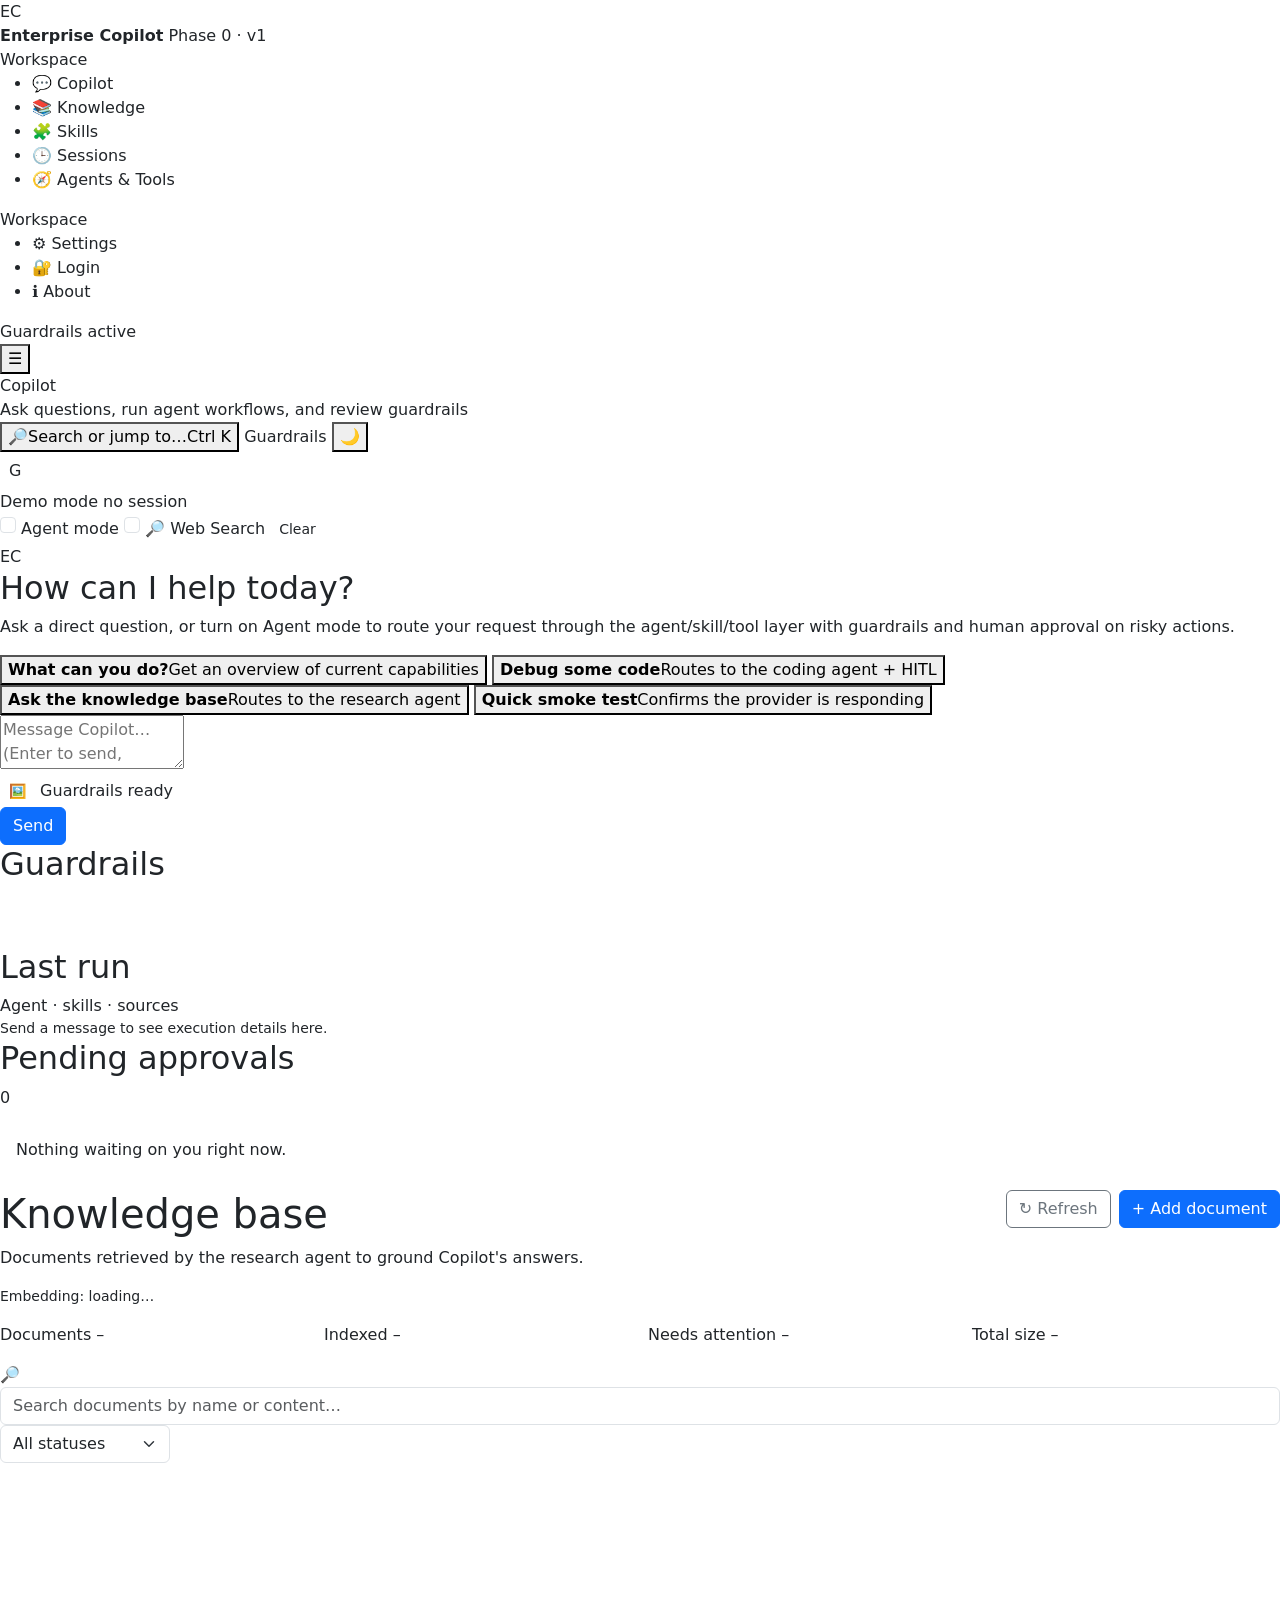
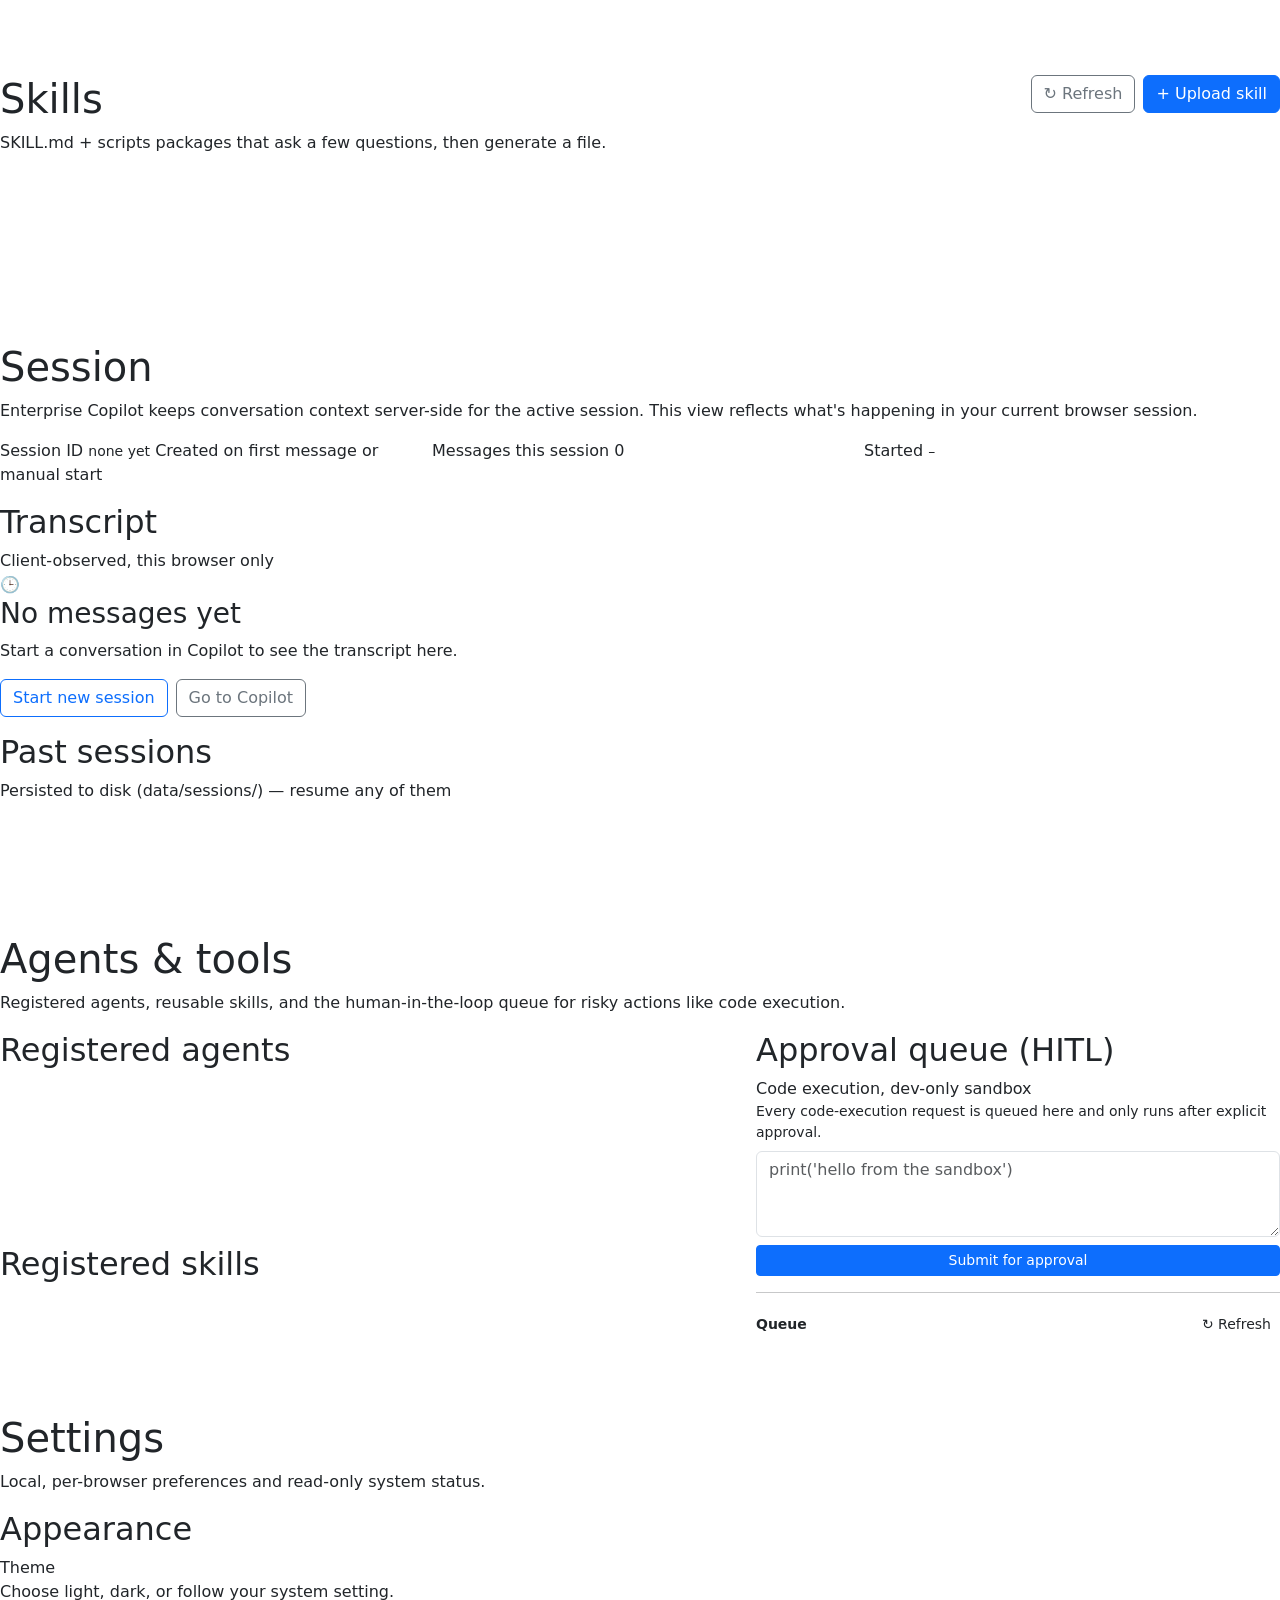
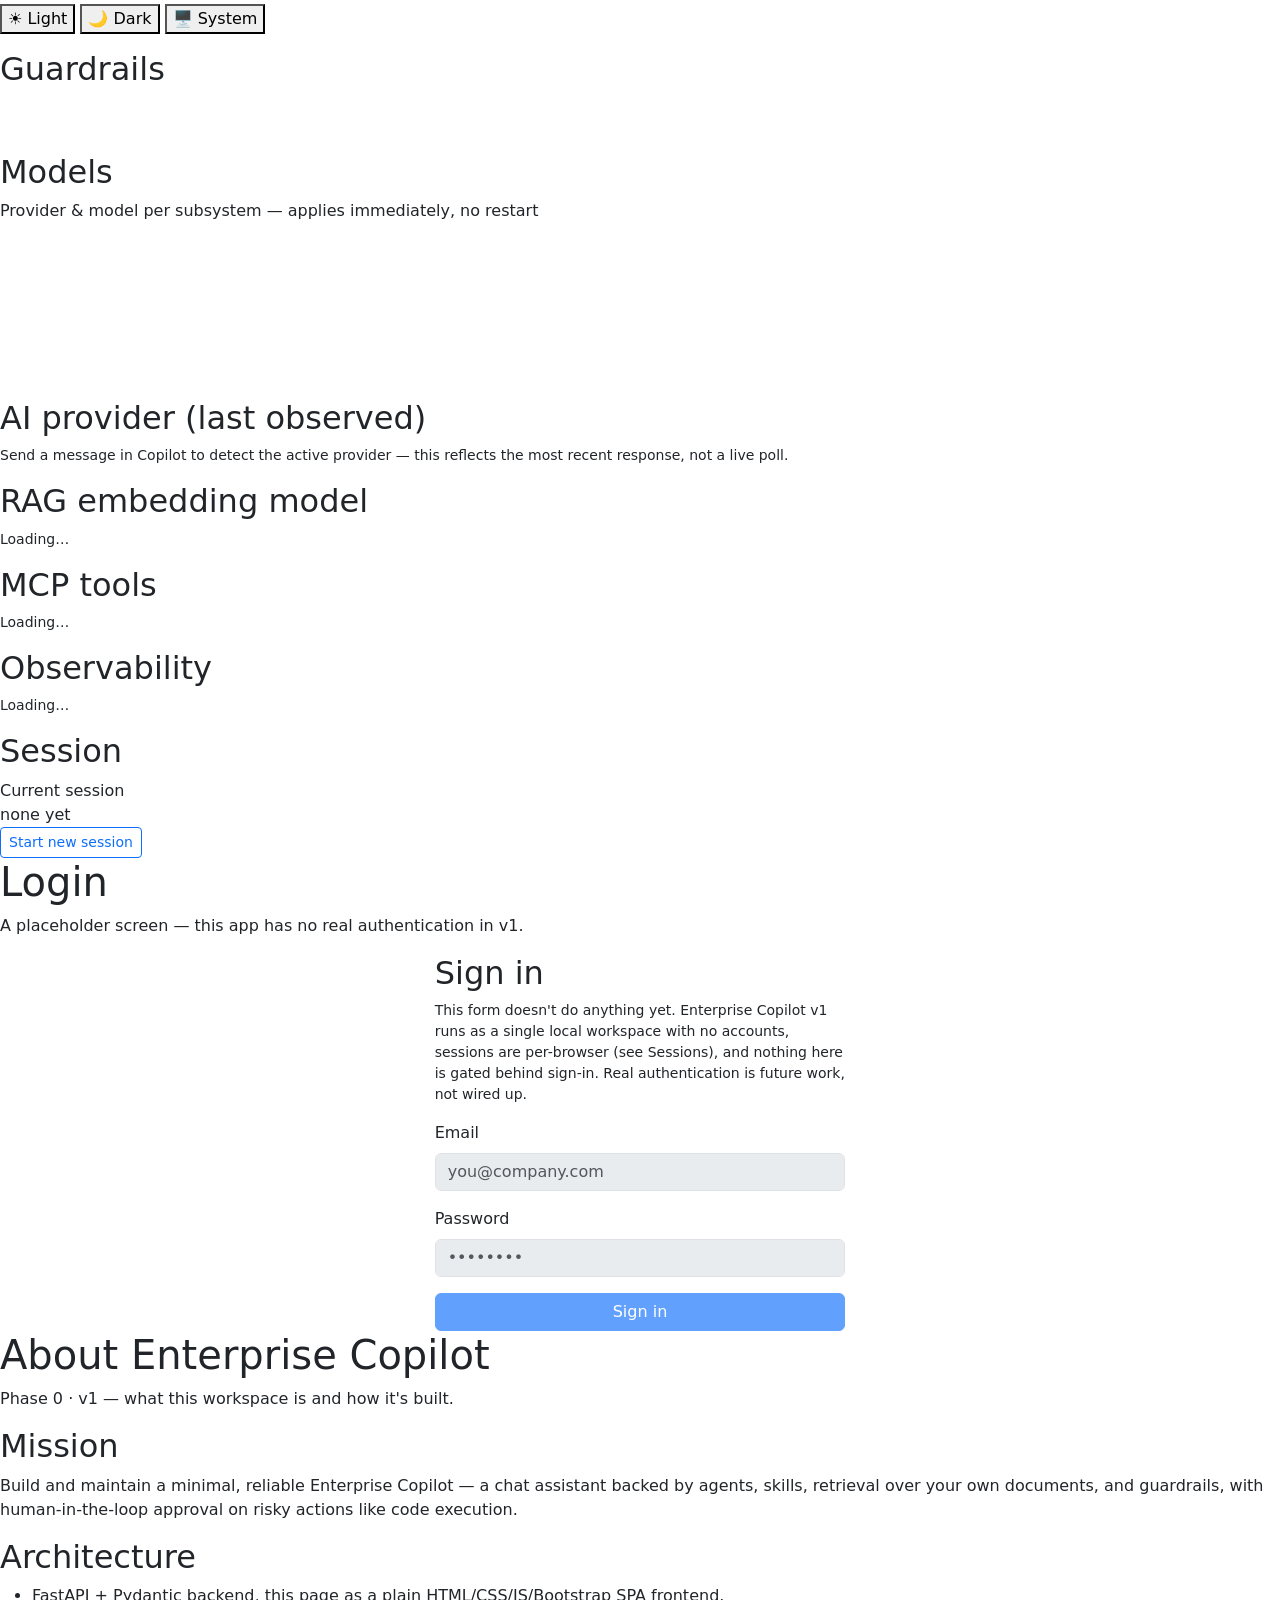
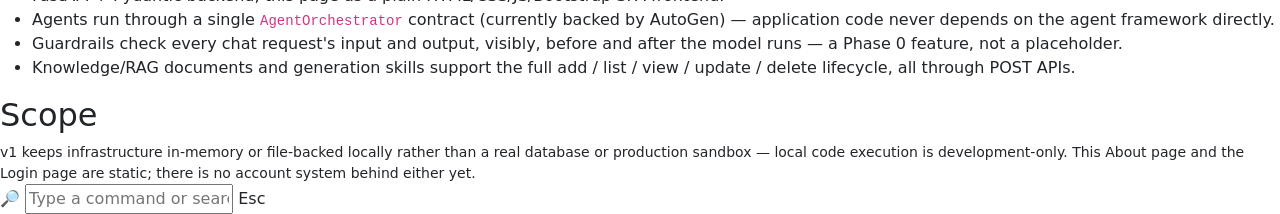
==== static/index.html @ db8447fe "Enterprise Copilot - Phase 1" ====
<!doctype html>
<html lang="en">
<head>
  <meta charset="utf-8">
  <meta name="viewport" content="width=device-width, initial-scale=1">
  <title>Enterprise Copilot</title>
  <link rel="preconnect" href="https://fonts.googleapis.com">
  <link href="https://fonts.googleapis.com/css2?family=Inter:wght@400;500;600;700&display=swap" rel="stylesheet">
  <link href="https://cdn.jsdelivr.net/npm/bootstrap@5.3.3/dist/css/bootstrap.min.css" rel="stylesheet">
  <link href="/style.css" rel="stylesheet">
</head>
<body>

<div class="ambient-bg" aria-hidden="true"><span class="aura-3"></span></div>

<div class="app-shell" id="appShell">

  <!-- ============================= SIDEBAR ============================= -->
  <aside class="sidebar" id="sidebar">
    <div class="brand">
      <div class="brand-mark">EC</div>
      <div class="brand-text">
        <strong>Enterprise Copilot</strong>
        <span>Phase 0 · v1</span>
      </div>
    </div>

    <div class="nav-section-label">Workspace</div>
    <ul class="nav-list">
      <li><button class="nav-link active" data-view="copilot"><span class="nav-icon">💬</span> Copilot</button></li>
      <li><button class="nav-link" data-view="knowledge"><span class="nav-icon">📚</span> Knowledge</button></li>
      <li><button class="nav-link" data-view="skills"><span class="nav-icon">🧩</span> Skills</button></li>
      <li><button class="nav-link" data-view="sessions"><span class="nav-icon">🕒</span> Sessions</button></li>
      <li><button class="nav-link" data-view="agents"><span class="nav-icon">🧭</span> Agents &amp; Tools <span class="nav-badge d-none" id="hitlNavBadge">0</span></button></li>
    </ul>

    <div class="nav-section-label">Workspace</div>
    <ul class="nav-list">
      <li><button class="nav-link" data-view="settings"><span class="nav-icon">⚙️</span> Settings</button></li>
      <li><button class="nav-link" data-view="login"><span class="nav-icon">🔐</span> Login</button></li>
      <li><button class="nav-link" data-view="about"><span class="nav-icon">ℹ️</span> About</button></li>
    </ul>

    <div class="sidebar-footer">
      <div class="env-pill">
        <span class="env-dot" id="envDot"></span>
        <span id="envLabel">Guardrails active</span>
      </div>
    </div>
  </aside>
  <div class="sidebar-backdrop" id="sidebarBackdrop"></div>

  <!-- ============================== TOPBAR ============================== -->
  <header class="topbar">
    <button class="icon-btn menu-toggle" id="menuToggle" aria-label="Toggle navigation">☰</button>
    <div>
      <div class="topbar-title" id="pageTitle">Copilot</div>
      <div class="topbar-sub" id="pageSub">Ask questions, run agent workflows, and review guardrails</div>
    </div>
    <div class="topbar-spacer"></div>

    <button class="search-trigger" id="cmdkTrigger">
      <span>🔎</span><span>Search or jump to…</span><span class="kbd-hint">Ctrl K</span>
    </button>

    <span class="pill pill-success" id="guardrailPill" title="Guardrails status">
      <span class="pill-dot"></span><span>Guardrails</span>
    </span>

    <button class="icon-btn" id="themeToggle" title="Toggle theme">🌙</button>

    <div class="dropdown">
      <button class="btn btn-ghost d-flex align-items-center gap-2 px-2" data-bs-toggle="dropdown" aria-expanded="false">
        <span class="avatar-ring">G</span>
      </button>
      <ul class="dropdown-menu dropdown-menu-end">
        <li><h6 class="dropdown-header">Local session</h6></li>
        <li><span class="dropdown-item-text small text-muted" id="profileSessionId">No session yet</span></li>
        <li><hr class="dropdown-divider"></li>
        <li><button class="dropdown-item" id="profileNewSession">Start new session</button></li>
        <li><button class="dropdown-item" data-view-link="settings">Settings</button></li>
      </ul>
    </div>
  </header>

  <!-- ================================ MAIN ================================ -->
  <main class="main">

    <!-- ---------------------------- COPILOT VIEW ---------------------------- -->
    <section class="view active" id="view-copilot">
      <div class="chat-shell">
        <div class="chat-panel">
          <div class="chat-toolbar">
            <span class="pill pill-neutral" id="modePill"><span class="pill-dot"></span>Demo mode</span>
            <span class="session-tag" id="chatSessionTag">no session</span>
            <div class="topbar-spacer"></div>
            <label class="composer-toggle">
              <input type="checkbox" id="agentMode" class="form-check-input" style="margin:0">
              Agent mode
            </label>
            <label class="composer-toggle" id="webSearchToggleWrap" title="Lets the agent search the live web when it decides that helps answer your question. Requires Agent mode.">
              <input type="checkbox" id="webSearch" class="form-check-input" style="margin:0">
              🔎 Web Search
            </label>
            <button class="btn btn-ghost btn-sm" id="clearChat" title="Clear conversation">Clear</button>
          </div>

          <div class="chat-scroll" id="chatScroll">
            <div class="chat-welcome" id="chatWelcome">
              <div class="brand-mark">EC</div>
              <h2>How can I help today?</h2>
              <p>Ask a direct question, or turn on Agent mode to route your request through the agent/skill/tool layer with guardrails and human approval on risky actions.</p>
              <div class="prompt-suggestions">
                <button class="prompt-chip" data-prompt="Summarize what this Enterprise Copilot can do today.">
                  <strong>What can you do?</strong>Get an overview of current capabilities
                </button>
                <button class="prompt-chip" data-prompt="please debug this &#96;&#96;&#96;print(1)&#96;&#96;&#96;" data-agent="1">
                  <strong>Debug some code</strong>Routes to the coding agent + HITL
                </button>
                <button class="prompt-chip" data-prompt="What does the knowledge base say about pricing?" data-agent="1">
                  <strong>Ask the knowledge base</strong>Routes to the research agent
                </button>
                <button class="prompt-chip" data-prompt="Reply with exactly the word: PONG">
                  <strong>Quick smoke test</strong>Confirms the provider is responding
                </button>
              </div>
            </div>
          </div>

          <div class="chat-composer">
            <div class="composer-box">
              <div class="composer-attachments d-none" id="composerAttachments"></div>
              <textarea id="message" rows="2" placeholder="Message Copilot… (Enter to send, Shift+Enter for a new line)"></textarea>
              <input type="file" id="imageInput" accept="image/*" multiple hidden>
              <div class="composer-actions">
                <button type="button" class="btn-icon btn-ghost btn btn-sm" id="attachImage" title="Attach an image">🖼️</button>
                <span class="chip" id="guardrailChip" title="Guardrail status for the last message">Guardrails ready</span>
                <div class="topbar-spacer"></div>
                <button class="btn btn-outline-danger d-none" id="stopStream" title="Cancel the in-flight response">⏹ Stop</button>
                <button class="btn btn-primary" id="send">
                  <span id="sendLabel">Send</span>
                </button>
              </div>
            </div>
          </div>
        </div>

        <div class="side-stack">
          <div class="panel">
            <div class="panel-header"><h2>Guardrails</h2></div>
            <div class="panel-body" id="guardrailPanel">
              <div class="skeleton" style="height:56px;"></div>
            </div>
          </div>

          <div class="panel">
            <div class="panel-header">
              <h2>Last run</h2>
              <span class="muted">Agent · skills · sources</span>
            </div>
            <div class="panel-body" id="lastRunPanel">
              <p class="text-faint small mb-0" style="color:var(--text-faint)">Send a message to see execution details here.</p>
            </div>
          </div>

          <div class="panel">
            <div class="panel-header">
              <h2>Pending approvals</h2>
              <span class="muted" id="pendingCountLabel">0</span>
            </div>
            <div class="panel-body p-0" id="pendingHitlPanel">
              <div class="state-block" style="padding:28px 16px;">
                <p style="margin:0;">Nothing waiting on you right now.</p>
              </div>
            </div>
          </div>
        </div>
      </div>
    </section>

    <!-- --------------------------- KNOWLEDGE VIEW --------------------------- -->
    <section class="view" id="view-knowledge">
      <div class="page-header d-flex align-items-start justify-content-between flex-wrap gap-3">
        <div>
          <h1>Knowledge base</h1>
          <p>Documents retrieved by the research agent to ground Copilot's answers.</p>
        </div>
        <div class="d-flex gap-2">
          <button class="btn btn-outline-secondary" id="refreshDocs">↻ Refresh</button>
          <button class="btn btn-primary" id="openAddDoc">+ Add document</button>
        </div>
      </div>

      <p class="small mb-3" style="color:var(--text-faint)" id="knowledgeEmbeddingStatus">Embedding: loading…</p>

      <div class="row g-3 mb-3">
        <div class="col-6 col-md-3">
          <div class="stat-card">
            <span class="stat-label">Documents</span>
            <span class="stat-value" id="statDocCount">–</span>
          </div>
        </div>
        <div class="col-6 col-md-3">
          <div class="stat-card">
            <span class="stat-label">Indexed</span>
            <span class="stat-value" id="statDocIndexed">–</span>
          </div>
        </div>
        <div class="col-6 col-md-3">
          <div class="stat-card">
            <span class="stat-label">Needs attention</span>
            <span class="stat-value" id="statDocErrors">–</span>
          </div>
        </div>
        <div class="col-6 col-md-3">
          <div class="stat-card">
            <span class="stat-label">Total size</span>
            <span class="stat-value" id="statDocSize">–</span>
          </div>
        </div>
      </div>

      <div class="panel">
        <div class="panel-header">
          <div class="toolbar-row flex-grow-1">
            <div class="search-input-wrap">
              <span class="search-icon">🔎</span>
              <input class="form-control" id="docSearch" placeholder="Search documents by name or content…">
            </div>
            <select class="form-select" id="docStatusFilter" style="max-width:170px;">
              <option value="">All statuses</option>
              <option value="indexed">Indexed</option>
              <option value="error">Error</option>
            </select>
          </div>
        </div>
        <div class="panel-body p-0" id="documentsContainer">
          <div class="p-3"><div class="skeleton" style="height:180px;"></div></div>
        </div>
      </div>
    </section>

    <!-- --------------------------- SKILLS VIEW --------------------------- -->
    <section class="view" id="view-skills">
      <div class="page-header d-flex align-items-start justify-content-between flex-wrap gap-3">
        <div>
          <h1>Skills</h1>
          <p>SKILL.md + scripts packages that ask a few questions, then generate a file.</p>
        </div>
        <div class="d-flex gap-2">
          <button class="btn btn-outline-secondary" id="refreshSkills">↻ Refresh</button>
          <button class="btn btn-primary" id="openUploadSkill">+ Upload skill</button>
        </div>
      </div>

      <div class="panel">
        <div class="panel-body p-3" id="skillsContainer">
          <div class="skeleton" style="height:140px;"></div>
        </div>
      </div>
    </section>

    <!-- --------------------------- SESSIONS VIEW --------------------------- -->
    <section class="view" id="view-sessions">
      <div class="page-header">
        <h1>Session</h1>
        <p>Enterprise Copilot keeps conversation context server-side for the active session. This view reflects what's happening in your current browser session.</p>
      </div>

      <div class="row g-3 mb-3">
        <div class="col-md-4">
          <div class="stat-card">
            <span class="stat-label">Session ID</span>
            <span class="stat-value text-mono truncate" style="font-size:14px;" id="sessSessionId">none yet</span>
            <span class="stat-meta">Created on first message or manual start</span>
          </div>
        </div>
        <div class="col-md-4">
          <div class="stat-card">
            <span class="stat-label">Messages this session</span>
            <span class="stat-value" id="sessMsgCount">0</span>
          </div>
        </div>
        <div class="col-md-4">
          <div class="stat-card">
            <span class="stat-label">Started</span>
            <span class="stat-value" id="sessStarted" style="font-size:14px;">–</span>
          </div>
        </div>
      </div>

      <div class="panel mb-3">
        <div class="panel-header">
          <h2>Transcript</h2>
          <span class="muted">Client-observed, this browser only</span>
        </div>
        <div class="panel-body p-0" id="sessionTranscript">
          <div class="state-block">
            <div class="state-icon">🕒</div>
            <h3>No messages yet</h3>
            <p>Start a conversation in Copilot to see the transcript here.</p>
          </div>
        </div>
      </div>

      <div class="d-flex gap-2 mb-3">
        <button class="btn btn-outline-primary" id="startNewSessionBtn">Start new session</button>
        <button class="btn btn-outline-secondary" data-view-link="copilot">Go to Copilot</button>
      </div>

      <div class="panel">
        <div class="panel-header">
          <h2>Past sessions</h2>
          <span class="muted">Persisted to disk (data/sessions/) — resume any of them</span>
        </div>
        <div class="panel-body p-3" id="pastSessionsContainer">
          <div class="skeleton" style="height:100px;"></div>
        </div>
      </div>
    </section>

    <!-- ------------------------- AGENTS & TOOLS VIEW ------------------------- -->
    <section class="view" id="view-agents">
      <div class="page-header">
        <h1>Agents &amp; tools</h1>
        <p>Registered agents, reusable skills, and the human-in-the-loop queue for risky actions like code execution.</p>
      </div>

      <div class="row g-3">
        <div class="col-lg-7">
          <div class="panel mb-3">
            <div class="panel-header"><h2>Registered agents</h2></div>
            <div class="panel-body p-0" id="agentsContainer">
              <div class="p-3"><div class="skeleton" style="height:120px;"></div></div>
            </div>
          </div>

          <div class="panel">
            <div class="panel-header"><h2>Registered skills</h2></div>
            <div class="panel-body p-0" id="registeredSkillsContainer">
              <div class="p-3"><div class="skeleton" style="height:90px;"></div></div>
            </div>
          </div>
        </div>

        <div class="col-lg-5">
          <div class="panel">
            <div class="panel-header">
              <h2>Approval queue (HITL)</h2>
              <span class="muted">Code execution, dev-only sandbox</span>
            </div>
            <div class="panel-body">
              <p class="small mb-2" style="color:var(--text-faint)">Every code-execution request is queued here and only runs after explicit approval.</p>
              <form id="codeForm" class="mb-3">
                <textarea id="codeInput" class="form-control mb-2" rows="3" placeholder="print('hello from the sandbox')" required></textarea>
                <button class="btn btn-primary btn-sm w-100" type="submit">Submit for approval</button>
              </form>
              <hr class="divider mb-3">
              <div class="d-flex justify-content-between align-items-center mb-2">
                <strong class="small">Queue</strong>
                <button class="btn btn-ghost btn-sm" id="refreshHitl">↻ Refresh</button>
              </div>
              <div id="hitlRequests"></div>
            </div>
          </div>
        </div>
      </div>
    </section>

    <!-- ----------------------------- SETTINGS VIEW ---------------------------- -->
    <section class="view" id="view-settings">
      <div class="page-header">
        <h1>Settings</h1>
        <p>Local, per-browser preferences and read-only system status.</p>
      </div>

      <div class="panel mb-3">
        <div class="panel-header"><h2>Appearance</h2></div>
        <div class="panel-body">
          <div class="settings-row">
            <div>
              <div class="settings-label">Theme</div>
              <div class="settings-desc">Choose light, dark, or follow your system setting.</div>
            </div>
            <div class="theme-switch" id="themeSwitch">
              <button data-theme-choice="light">☀️ Light</button>
              <button data-theme-choice="dark">🌙 Dark</button>
              <button data-theme-choice="system">🖥️ System</button>
            </div>
          </div>
        </div>
      </div>

      <div class="panel mb-3">
        <div class="panel-header"><h2>Guardrails</h2></div>
        <div class="panel-body" id="settingsGuardrails">
          <div class="skeleton" style="height:40px;"></div>
        </div>
      </div>

      <div class="panel mb-3">
        <div class="panel-header">
          <h2>Models</h2>
          <span class="muted">Provider &amp; model per subsystem — applies immediately, no restart</span>
        </div>
        <div class="panel-body d-flex flex-column gap-3" id="settingsModels">
          <div class="skeleton" style="height:160px;"></div>
        </div>
      </div>

      <div class="panel mb-3">
        <div class="panel-header"><h2>AI provider (last observed)</h2></div>
        <div class="panel-body" id="settingsProvider">
          <p class="small mb-0" style="color:var(--text-faint)">Send a message in Copilot to detect the active provider — this reflects the most recent response, not a live poll.</p>
        </div>
      </div>

      <div class="panel mb-3">
        <div class="panel-header"><h2>RAG embedding model</h2></div>
        <div class="panel-body d-flex flex-column gap-2" id="settingsEmbedding">
          <p class="small mb-0" style="color:var(--text-faint)">Loading…</p>
        </div>
      </div>

      <div class="panel mb-3">
        <div class="panel-header"><h2>MCP tools</h2></div>
        <div class="panel-body d-flex flex-column gap-2" id="settingsMcp">
          <p class="small mb-0" style="color:var(--text-faint)">Loading…</p>
        </div>
      </div>

      <div class="panel mb-3">
        <div class="panel-header"><h2>Observability</h2></div>
        <div class="panel-body" id="settingsObservability">
          <p class="small mb-0" style="color:var(--text-faint)">Loading…</p>
        </div>
      </div>

      <div class="panel">
        <div class="panel-header"><h2>Session</h2></div>
        <div class="panel-body">
          <div class="settings-row">
            <div>
              <div class="settings-label">Current session</div>
              <div class="settings-desc text-mono" id="settingsSessionId">none yet</div>
            </div>
            <button class="btn btn-outline-primary btn-sm" id="settingsNewSession">Start new session</button>
          </div>
        </div>
      </div>
    </section>

    <!-- ----------------------------- LOGIN VIEW (placeholder) ---------------------------- -->
    <section class="view" id="view-login">
      <div class="page-header">
        <h1>Login</h1>
        <p>A placeholder screen — this app has no real authentication in v1.</p>
      </div>

      <div class="row justify-content-center">
        <div class="col-12 col-md-6 col-lg-4">
          <div class="panel">
            <div class="panel-header"><h2>Sign in</h2></div>
            <div class="panel-body d-flex flex-column gap-3">
              <p class="small mb-0" style="color:var(--text-faint)">
                This form doesn't do anything yet. Enterprise Copilot v1 runs as a single local
                workspace with no accounts, sessions are per-browser (see Sessions), and nothing
                here is gated behind sign-in. Real authentication is future work, not wired up.
              </p>
              <div>
                <label class="form-label">Email</label>
                <input type="email" class="form-control" placeholder="you@company.com" disabled>
              </div>
              <div>
                <label class="form-label">Password</label>
                <input type="password" class="form-control" placeholder="••••••••" disabled>
              </div>
              <button class="btn btn-primary" disabled title="Not implemented — placeholder only">Sign in</button>
            </div>
          </div>
        </div>
      </div>
    </section>

    <!-- ----------------------------- ABOUT VIEW ---------------------------- -->
    <section class="view" id="view-about">
      <div class="page-header">
        <h1>About Enterprise Copilot</h1>
        <p>Phase 0 · v1 — what this workspace is and how it's built.</p>
      </div>

      <div class="panel mb-3">
        <div class="panel-header"><h2>Mission</h2></div>
        <div class="panel-body">
          <p class="mb-0">
            Build and maintain a minimal, reliable Enterprise Copilot — a chat assistant backed by
            agents, skills, retrieval over your own documents, and guardrails, with
            human-in-the-loop approval on risky actions like code execution.
          </p>
        </div>
      </div>

      <div class="panel mb-3">
        <div class="panel-header"><h2>Architecture</h2></div>
        <div class="panel-body">
          <ul class="mb-0">
            <li>FastAPI + Pydantic backend, this page as a plain HTML/CSS/JS/Bootstrap SPA frontend.</li>
            <li>Agents run through a single <code>AgentOrchestrator</code> contract (currently backed by
              AutoGen) — application code never depends on the agent framework directly.</li>
            <li>Guardrails check every chat request's input and output, visibly, before and after
              the model runs — a Phase 0 feature, not a placeholder.</li>
            <li>Knowledge/RAG documents and generation skills support the full add / list / view /
              update / delete lifecycle, all through POST APIs.</li>
          </ul>
        </div>
      </div>

      <div class="panel">
        <div class="panel-header"><h2>Scope</h2></div>
        <div class="panel-body">
          <p class="mb-0 small" style="color:var(--text-faint)">
            v1 keeps infrastructure in-memory or file-backed locally rather than a real database or
            production sandbox — local code execution is development-only. This About page and the
            Login page are static; there is no account system behind either yet.
          </p>
        </div>
      </div>
    </section>

  </main>
</div>

<!-- =============================== TOASTS =============================== -->
<div class="toast-stack" id="toastStack"></div>

<!-- ========================== COMMAND PALETTE ========================== -->
<div class="cmdk-backdrop" id="cmdkBackdrop">
  <div class="cmdk-panel">
    <div class="cmdk-input-wrap">
      <span>🔎</span>
      <input class="cmdk-input" id="cmdkInput" placeholder="Type a command or search…" autocomplete="off">
      <span class="kbd-hint">Esc</span>
    </div>
    <div class="cmdk-list" id="cmdkList"></div>
  </div>
</div>

<!-- ============================ DOC MODAL (Add/Edit) ============================ -->
<div class="modal fade" id="docModal" tabindex="-1">
  <div class="modal-dialog modal-lg modal-dialog-centered">
    <div class="modal-content">
      <div class="modal-header">
        <h5 class="modal-title" id="docModalTitle">Add document</h5>
        <button type="button" class="btn-close" id="docCloseBtn" data-bs-dismiss="modal"></button>
      </div>
      <div class="modal-body">
        <ul class="nav nav-tabs mb-3" id="docModalTabs">
          <li class="nav-item"><button class="nav-link active" type="button" data-tab="paste">Paste content</button></li>
          <li class="nav-item"><button class="nav-link" type="button" data-tab="upload">Upload file</button></li>
        </ul>

        <form id="docForm">
          <input id="docId" type="hidden">
          <div id="tab-paste">
            <div class="mb-3">
              <label class="form-label">Document name</label>
              <input id="docName" class="form-control" placeholder="pricing.md" required>
            </div>
            <div class="mb-1">
              <label class="form-label">Content</label>
              <textarea id="docContent" class="form-control" rows="10" placeholder="Paste document content…" required></textarea>
            </div>
          </div>
          <div id="tab-upload" class="d-none">
            <div class="doc-drop" id="docDrop">
              <strong>Drop a text or PDF file here, or click to browse</strong>
              Plain text / markdown files are read directly in your browser; PDFs are sent as-is and their text is
              extracted on the server. Nothing leaves the page until you save.
              <input type="file" id="docFileInput" class="d-none" accept=".txt,.md,.csv,.json,.log,.pdf,text/plain,text/markdown,application/pdf">
            </div>
            <div id="docFilePreview" class="mt-3 d-none">
              <div class="d-flex align-items-center gap-2 mb-2">
                <div class="file-icon">DOC</div>
                <div class="flex-grow-1">
                  <div class="fw-semibold small" id="docFileName">—</div>
                  <div class="small" style="color:var(--text-faint)" id="docFileSize">—</div>
                </div>
                <button type="button" class="btn btn-ghost btn-sm" id="docFileClear">Remove</button>
              </div>
            </div>
          </div>
        </form>

        <div id="docSaveProgress" class="save-progress d-none">
          <ul id="docSaveProgressSteps" class="save-progress-steps"></ul>
        </div>
      </div>
      <div class="modal-footer">
        <button class="btn btn-outline-secondary" id="docCancelBtn" data-bs-dismiss="modal">Cancel</button>
        <button class="btn btn-primary" id="saveDoc" form="docForm" type="submit">Add document</button>
      </div>
    </div>
  </div>
</div>

<!-- ============================ VIEW DOC MODAL (read-only) ============================ -->
<div class="modal fade" id="docViewModal" tabindex="-1">
  <div class="modal-dialog modal-lg modal-dialog-centered">
    <div class="modal-content">
      <div class="modal-header">
        <div>
          <h5 class="modal-title mb-1" id="docViewName">document.md</h5>
          <div class="d-flex gap-2 align-items-center" id="docViewMeta"></div>
        </div>
        <button type="button" class="btn-close" data-bs-dismiss="modal"></button>
      </div>
      <div class="modal-body">
        <pre class="code-block" id="docViewContent" style="max-height:420px;"></pre>
      </div>
      <div class="modal-footer">
        <button class="btn btn-outline-danger me-auto" id="docViewDelete">Delete</button>
        <button class="btn btn-outline-secondary" id="docViewReindex">↻ Re-index</button>
        <button class="btn btn-primary" id="docViewEdit">Edit</button>
      </div>
    </div>
  </div>
</div>

<!-- ============================ DELETE CONFIRM MODAL ============================ -->
<div class="modal fade" id="deleteConfirmModal" tabindex="-1">
  <div class="modal-dialog modal-dialog-centered">
    <div class="modal-content">
      <div class="modal-header">
        <h5 class="modal-title">Delete document?</h5>
        <button type="button" class="btn-close" data-bs-dismiss="modal"></button>
      </div>
      <div class="modal-body">
        <p class="mb-1">This removes <strong id="deleteDocName">this document</strong> from the knowledge base immediately.</p>
        <p class="small mb-0" style="color:var(--text-faint)">The research agent will no longer be able to retrieve it. This can't be undone.</p>
      </div>
      <div class="modal-footer">
        <button class="btn btn-outline-secondary" data-bs-dismiss="modal">Cancel</button>
        <button class="btn btn-danger" id="confirmDeleteBtn">Delete document</button>
      </div>
    </div>
  </div>
</div>

<!-- ============================ UPLOAD SKILL MODAL ============================ -->
<div class="modal fade" id="skillUploadModal" tabindex="-1">
  <div class="modal-dialog modal-dialog-centered">
    <div class="modal-content">
      <div class="modal-header">
        <h5 class="modal-title">Upload skill</h5>
        <button type="button" class="btn-close" id="skillUploadCloseBtn" data-bs-dismiss="modal"></button>
      </div>
      <div class="modal-body">
        <div class="doc-drop" id="skillDrop">
          <strong>Drop a skill .zip here, or click to browse</strong>
          Must contain a SKILL.md at its root (or one level inside a single top-level folder),
          plus its scripts/ and reference/ files.
          <input type="file" id="skillFileInput" class="d-none" accept=".zip,application/zip">
        </div>
        <div id="skillFilePreview" class="mt-3 d-none">
          <div class="d-flex align-items-center gap-2 mb-2">
            <div class="file-icon">ZIP</div>
            <div class="flex-grow-1">
              <div class="fw-semibold small" id="skillFileName">—</div>
              <div class="small" style="color:var(--text-faint)" id="skillFileSize">—</div>
            </div>
            <button type="button" class="btn btn-ghost btn-sm" id="skillFileClear">Remove</button>
          </div>
        </div>
      </div>
      <div class="modal-footer">
        <button class="btn btn-outline-secondary" id="skillUploadCancelBtn" data-bs-dismiss="modal">Cancel</button>
        <button class="btn btn-primary" id="skillUploadSubmit">Upload</button>
      </div>
    </div>
  </div>
</div>

<!-- ============================ RUN SKILL MODAL ============================ -->
<div class="modal fade" id="skillRunModal" tabindex="-1">
  <div class="modal-dialog modal-lg modal-dialog-centered">
    <div class="modal-content">
      <div class="modal-header">
        <h5 class="modal-title" id="skillRunModalTitle">Run skill</h5>
        <button type="button" class="btn-close" id="skillRunCloseBtn" data-bs-dismiss="modal"></button>
      </div>
      <div class="modal-body">
        <form id="skillRunForm">
          <div id="skillRunQuestions" class="d-flex flex-column gap-3"></div>
        </form>

        <div id="skillRunProgress" class="save-progress d-none">
          <ul id="skillRunProgressSteps" class="save-progress-steps"></ul>
        </div>

        <div id="skillRunResult" class="d-none mt-3"></div>
      </div>
      <div class="modal-footer">
        <button class="btn btn-outline-secondary" id="skillRunCancelBtn" data-bs-dismiss="modal">Cancel</button>
        <button class="btn btn-primary" id="skillRunSubmit" form="skillRunForm" type="submit">Generate</button>
      </div>
    </div>
  </div>
</div>

<script src="https://cdn.jsdelivr.net/npm/bootstrap@5.3.3/dist/js/bootstrap.bundle.min.js"></script>
<script src="/app.js"></script>
</body>
</html>
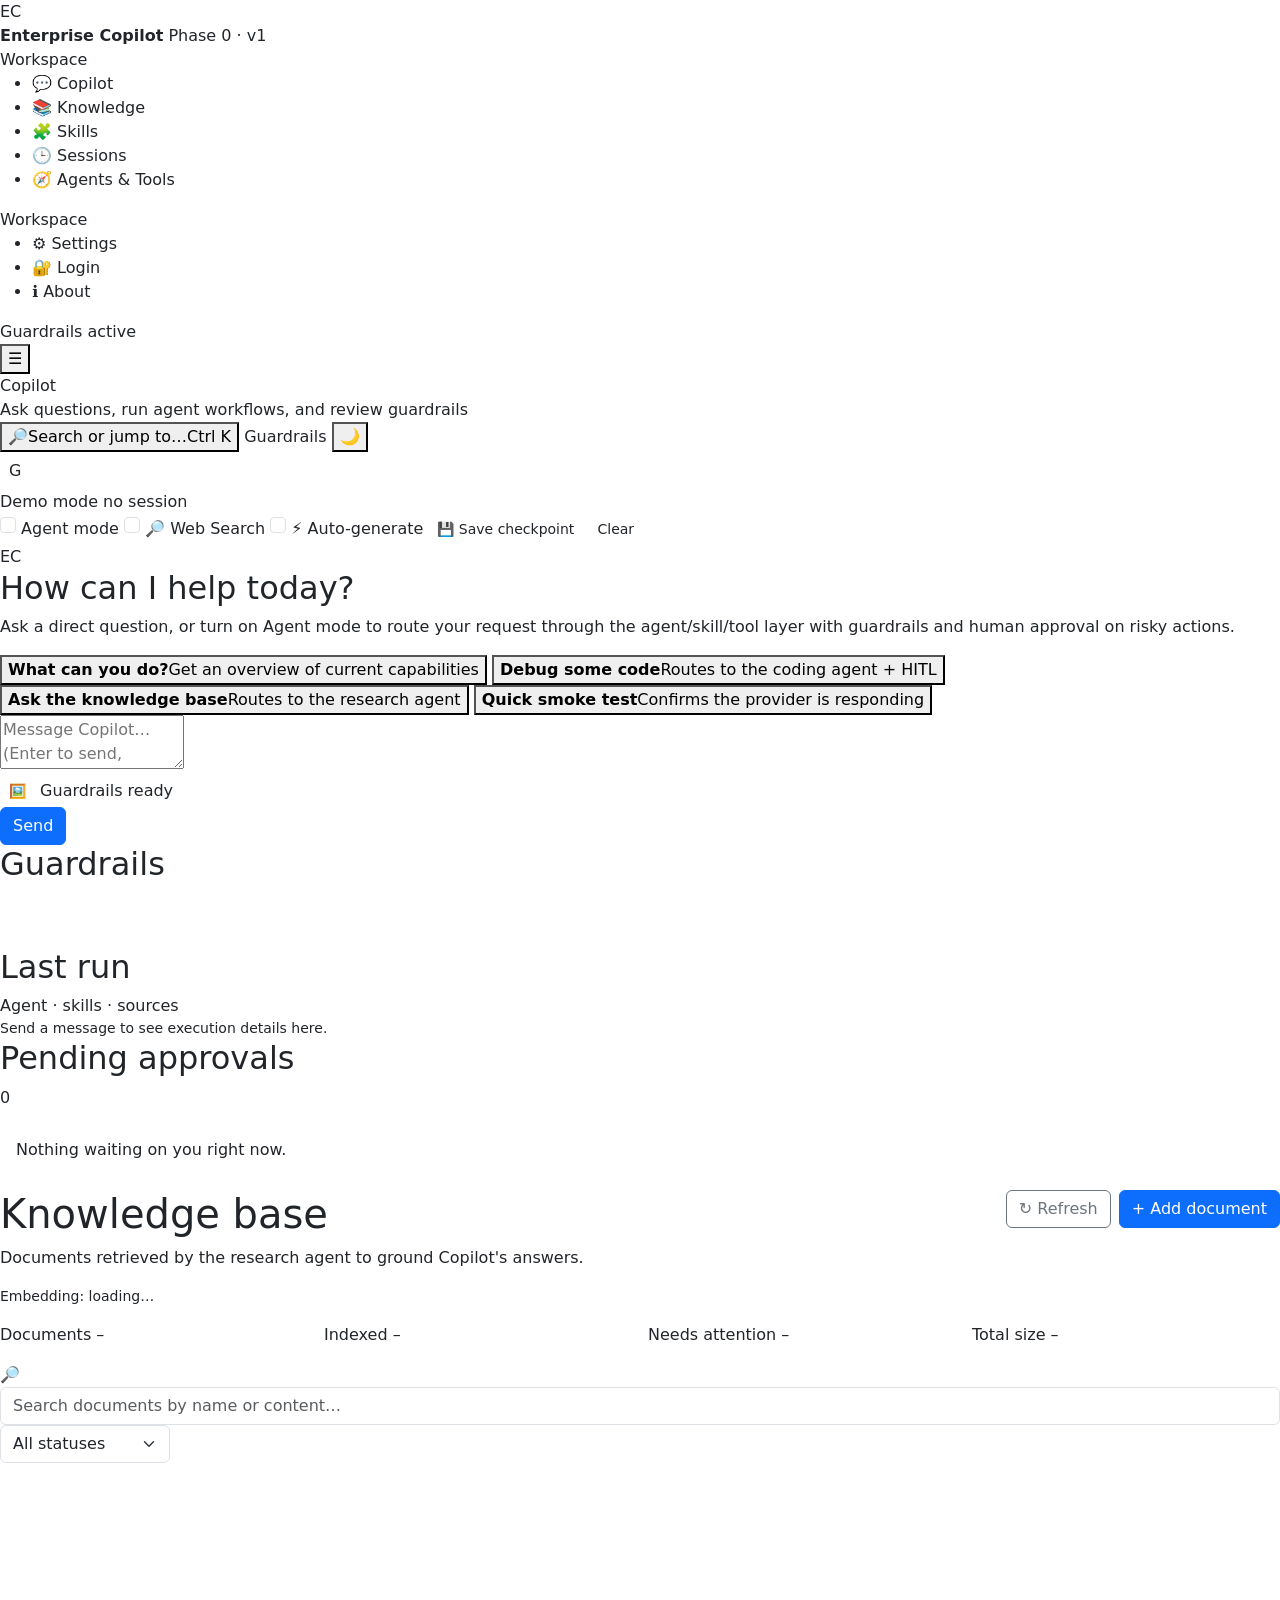
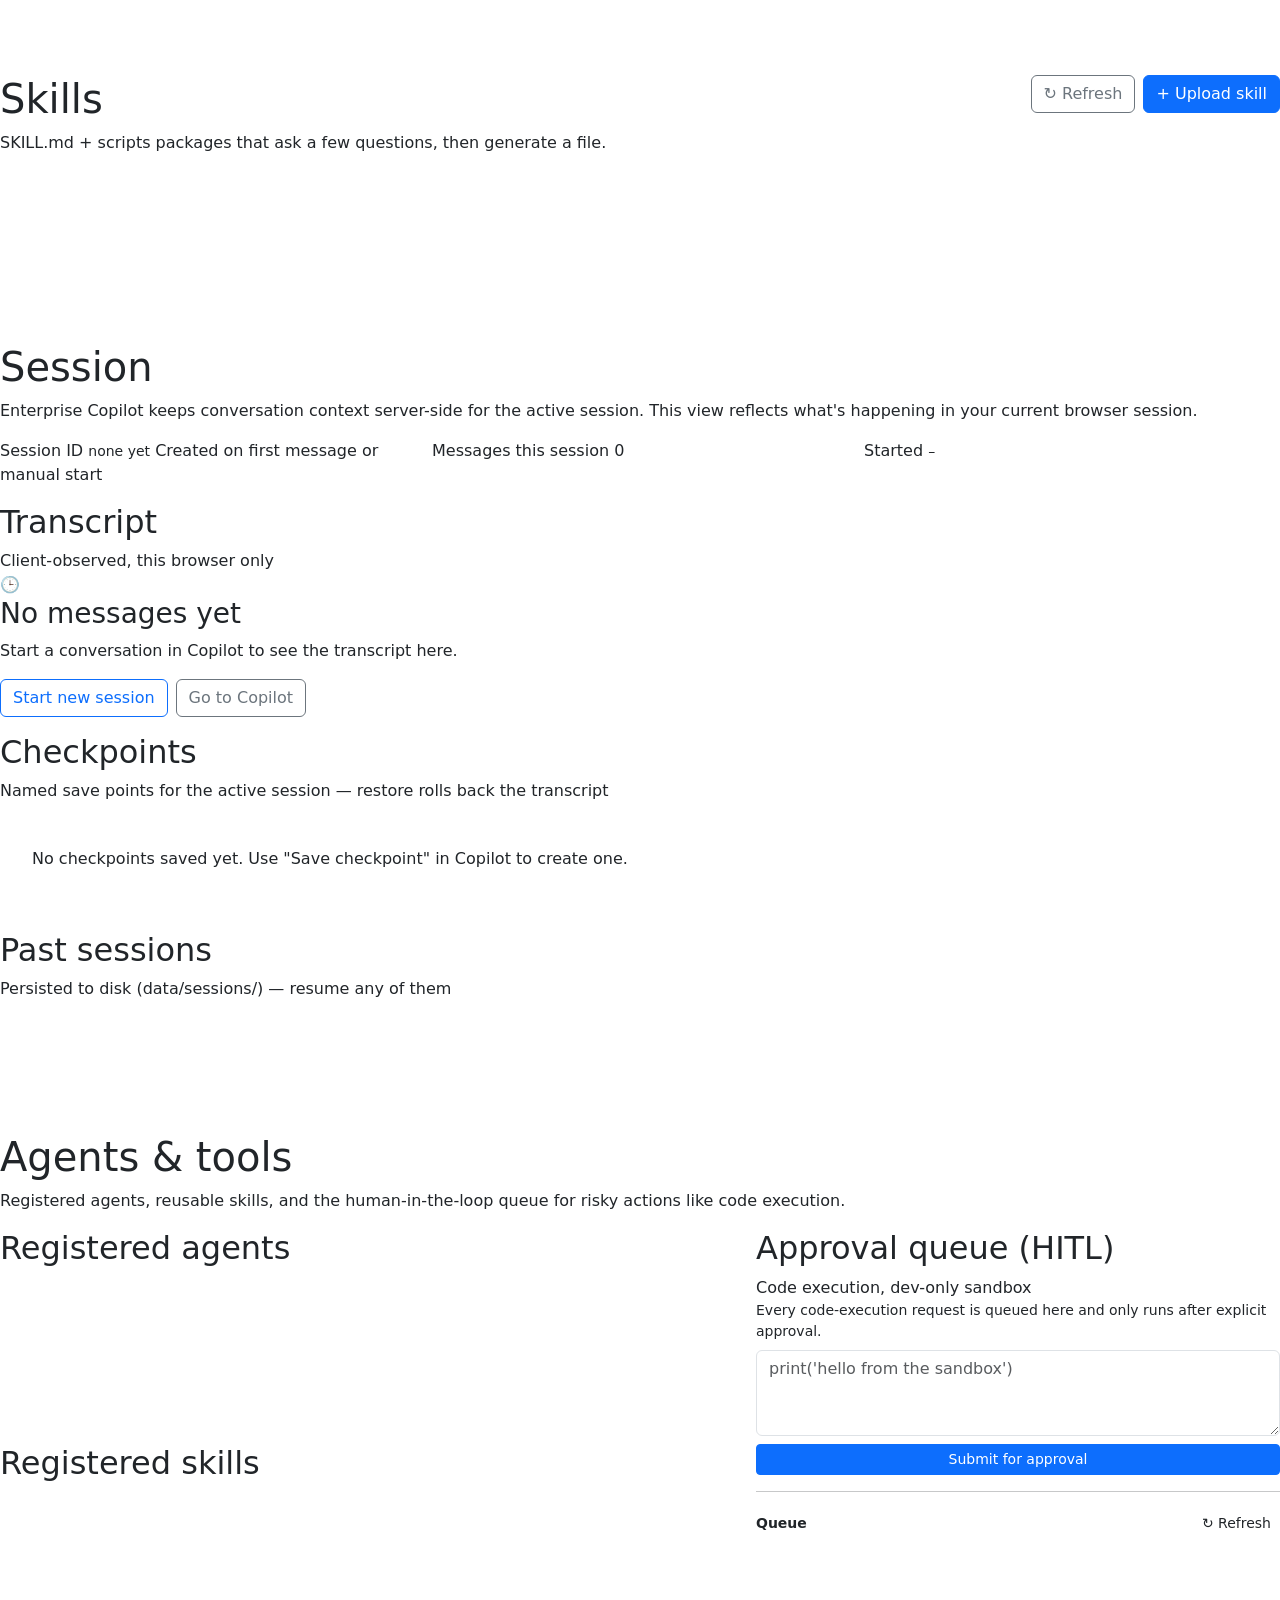
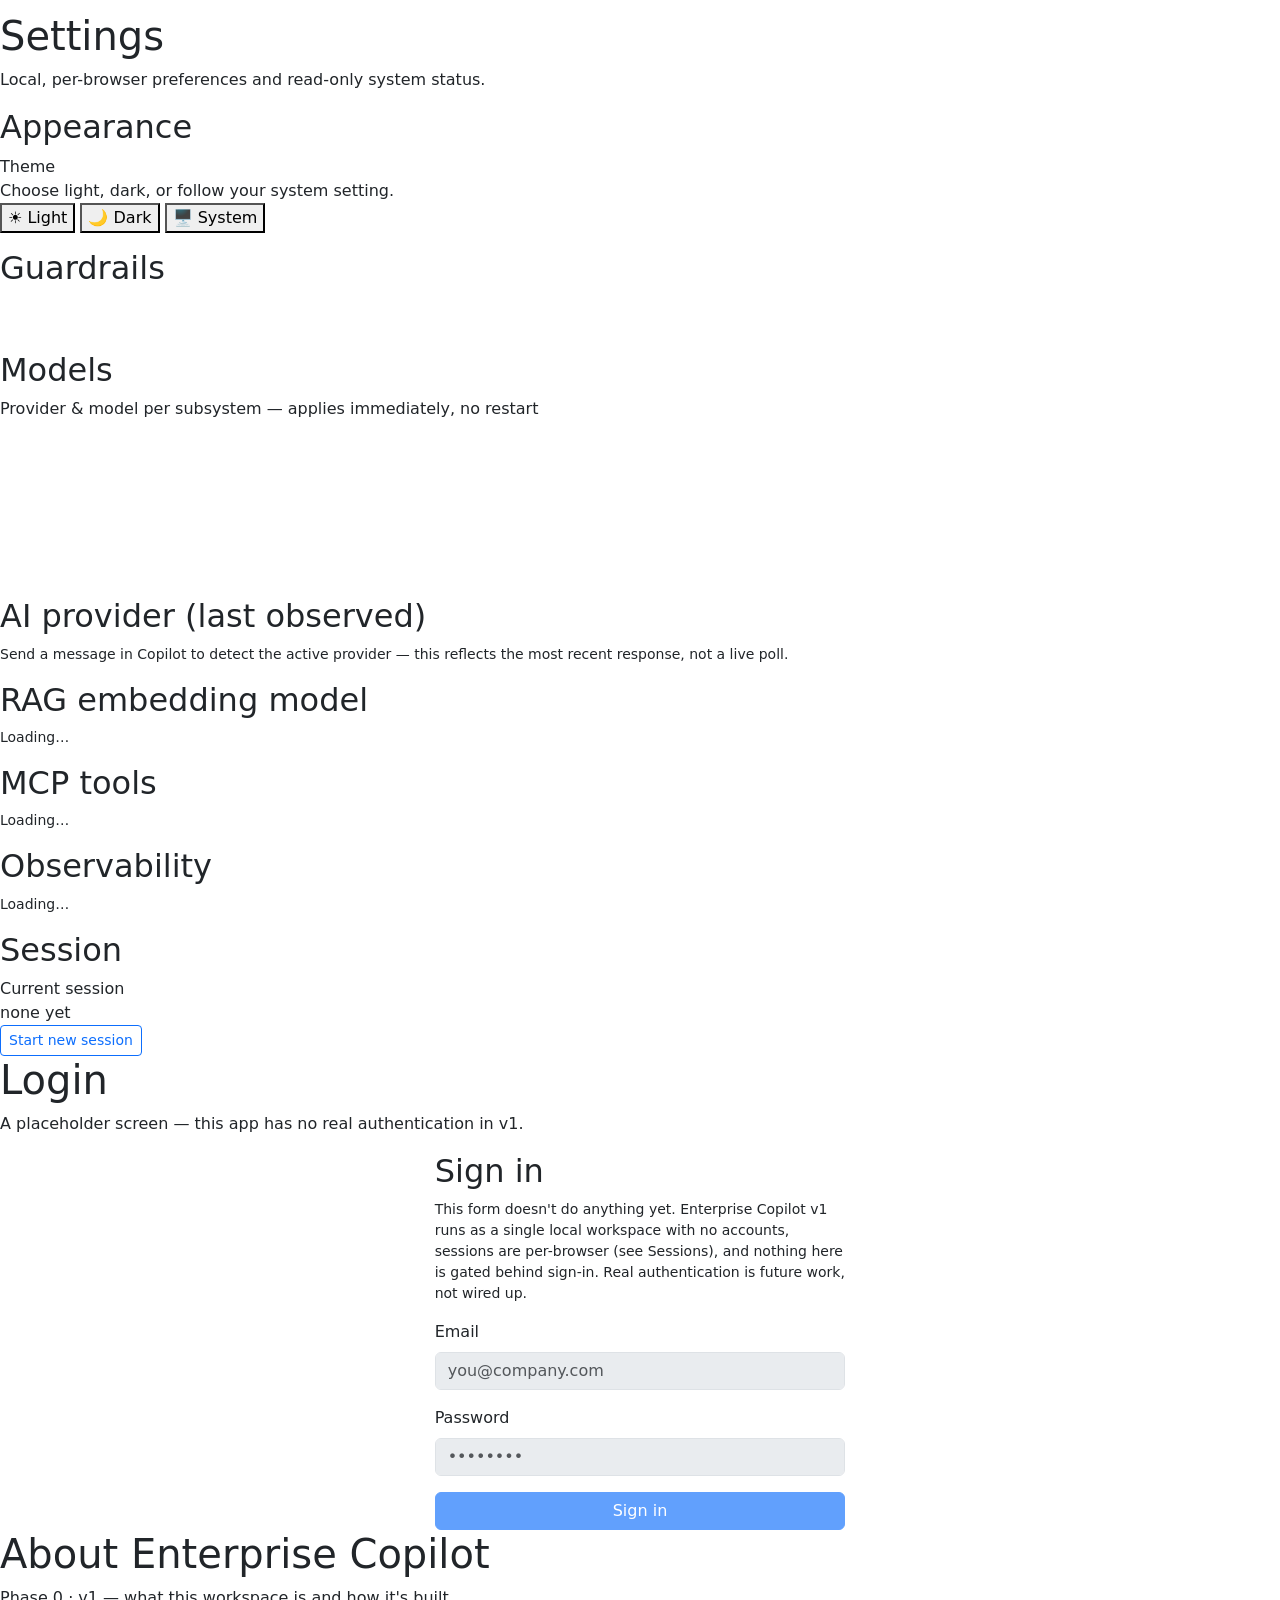
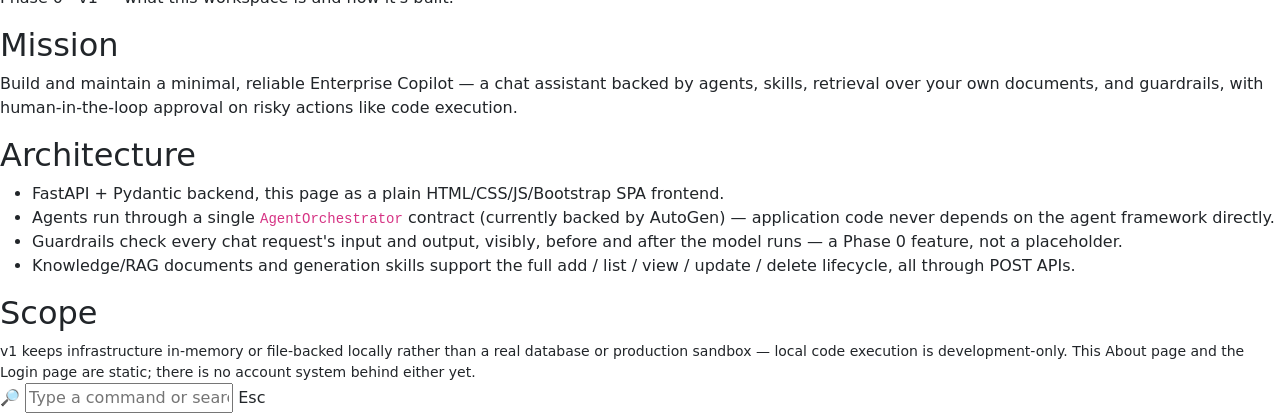
==== commit 247f0bc4: "Added Planning Agent | Skills" ====
--- a/static/index.html
+++ b/static/index.html
@@ -102,10 +102,19 @@
               <input type="checkbox" id="webSearch" class="form-check-input" style="margin:0">
               🔎 Web Search
             </label>
+            <label class="composer-toggle" id="autoGenerateToggleWrap" title="Only applies to deck-building requests. OFF (default): a drafted deck is queued for your approval in Pending approvals before it's generated. ON: generates immediately, no approval step.">
+              <input type="checkbox" id="autoGenerate" class="form-check-input" style="margin:0">
+              ⚡ Auto-generate
+            </label>
+            <button class="btn btn-ghost btn-sm" id="saveCheckpointBtn" title="Save a named checkpoint you can restore this session to later">💾 Save checkpoint</button>
             <button class="btn btn-ghost btn-sm" id="clearChat" title="Clear conversation">Clear</button>
           </div>
 
           <div class="chat-scroll" id="chatScroll">
+            <div class="alert-banner d-none" id="interruptedTurnBanner">
+              <span id="interruptedTurnText"></span>
+              <button type="button" class="btn-icon btn-ghost btn btn-sm" id="dismissInterruptedTurn" title="Dismiss">✕</button>
+            </div>
             <div class="chat-welcome" id="chatWelcome">
               <div class="brand-mark">EC</div>
               <h2>How can I help today?</h2>
@@ -306,6 +315,18 @@
       <div class="d-flex gap-2 mb-3">
         <button class="btn btn-outline-primary" id="startNewSessionBtn">Start new session</button>
         <button class="btn btn-outline-secondary" data-view-link="copilot">Go to Copilot</button>
+      </div>
+
+      <div class="panel mb-3">
+        <div class="panel-header">
+          <h2>Checkpoints</h2>
+          <span class="muted">Named save points for the active session — restore rolls back the transcript</span>
+        </div>
+        <div class="panel-body p-3" id="checkpointsContainer">
+          <div class="state-block" style="padding:28px 16px;">
+            <p style="margin:0;">No checkpoints saved yet. Use "Save checkpoint" in Copilot to create one.</p>
+          </div>
+        </div>
       </div>
 
       <div class="panel">
@@ -573,10 +594,12 @@
           </div>
           <div id="tab-upload" class="d-none">
             <div class="doc-drop" id="docDrop">
-              <strong>Drop a text or PDF file here, or click to browse</strong>
-              Plain text / markdown files are read directly in your browser; PDFs are sent as-is and their text is
-              extracted on the server. Nothing leaves the page until you save.
-              <input type="file" id="docFileInput" class="d-none" accept=".txt,.md,.csv,.json,.log,.pdf,text/plain,text/markdown,application/pdf">
+              <strong>Drop a file here, or click to browse</strong>
+              Text, Markdown, CSV, HTML, and JSON files are read directly in your browser; PDF, DOCX, and
+              Excel files are sent as-is and their text (including tables) is extracted on the server.
+              Nothing leaves the page until you save.
+              <input type="file" id="docFileInput" class="d-none"
+                     accept=".txt,.md,.csv,.json,.log,.html,.htm,.pdf,.docx,.xlsx,text/plain,text/markdown,text/html,application/pdf,application/vnd.openxmlformats-officedocument.wordprocessingml.document,application/vnd.openxmlformats-officedocument.spreadsheetml.sheet">
             </div>
             <div id="docFilePreview" class="mt-3 d-none">
               <div class="d-flex align-items-center gap-2 mb-2">
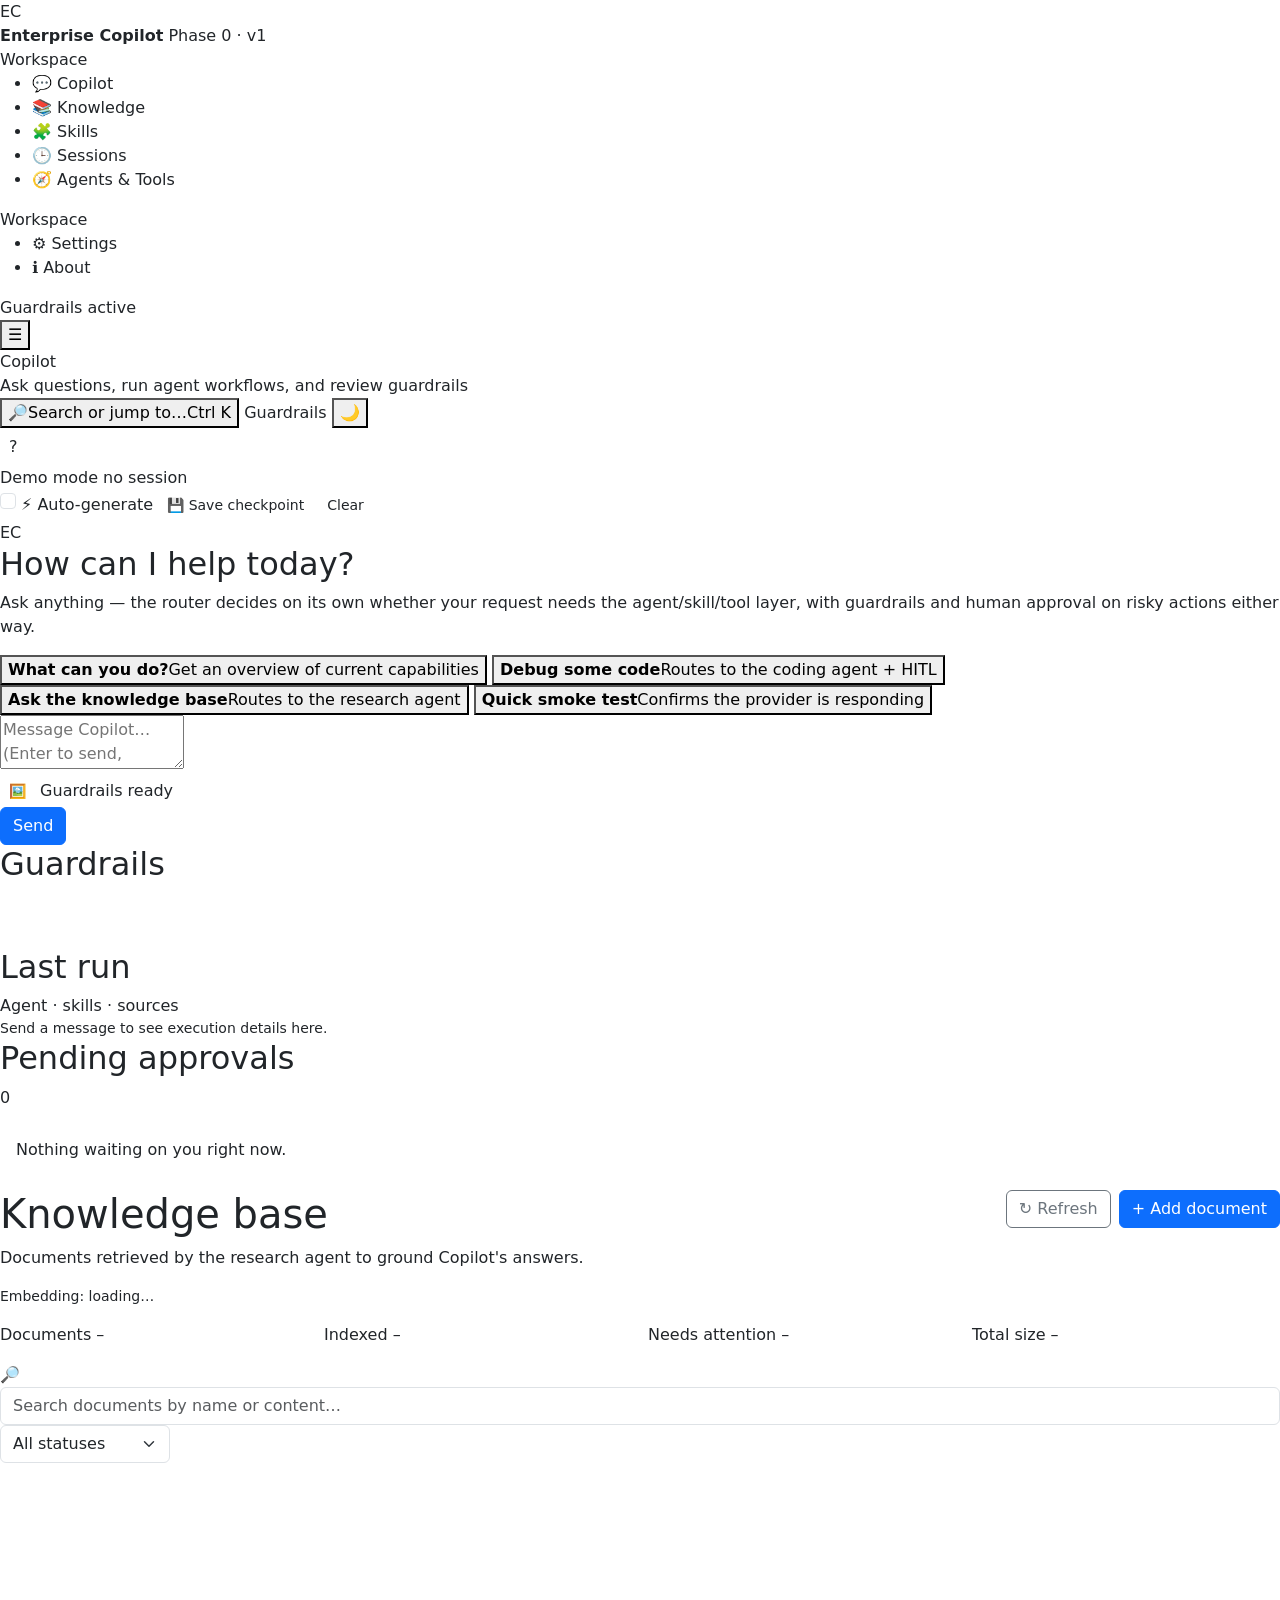
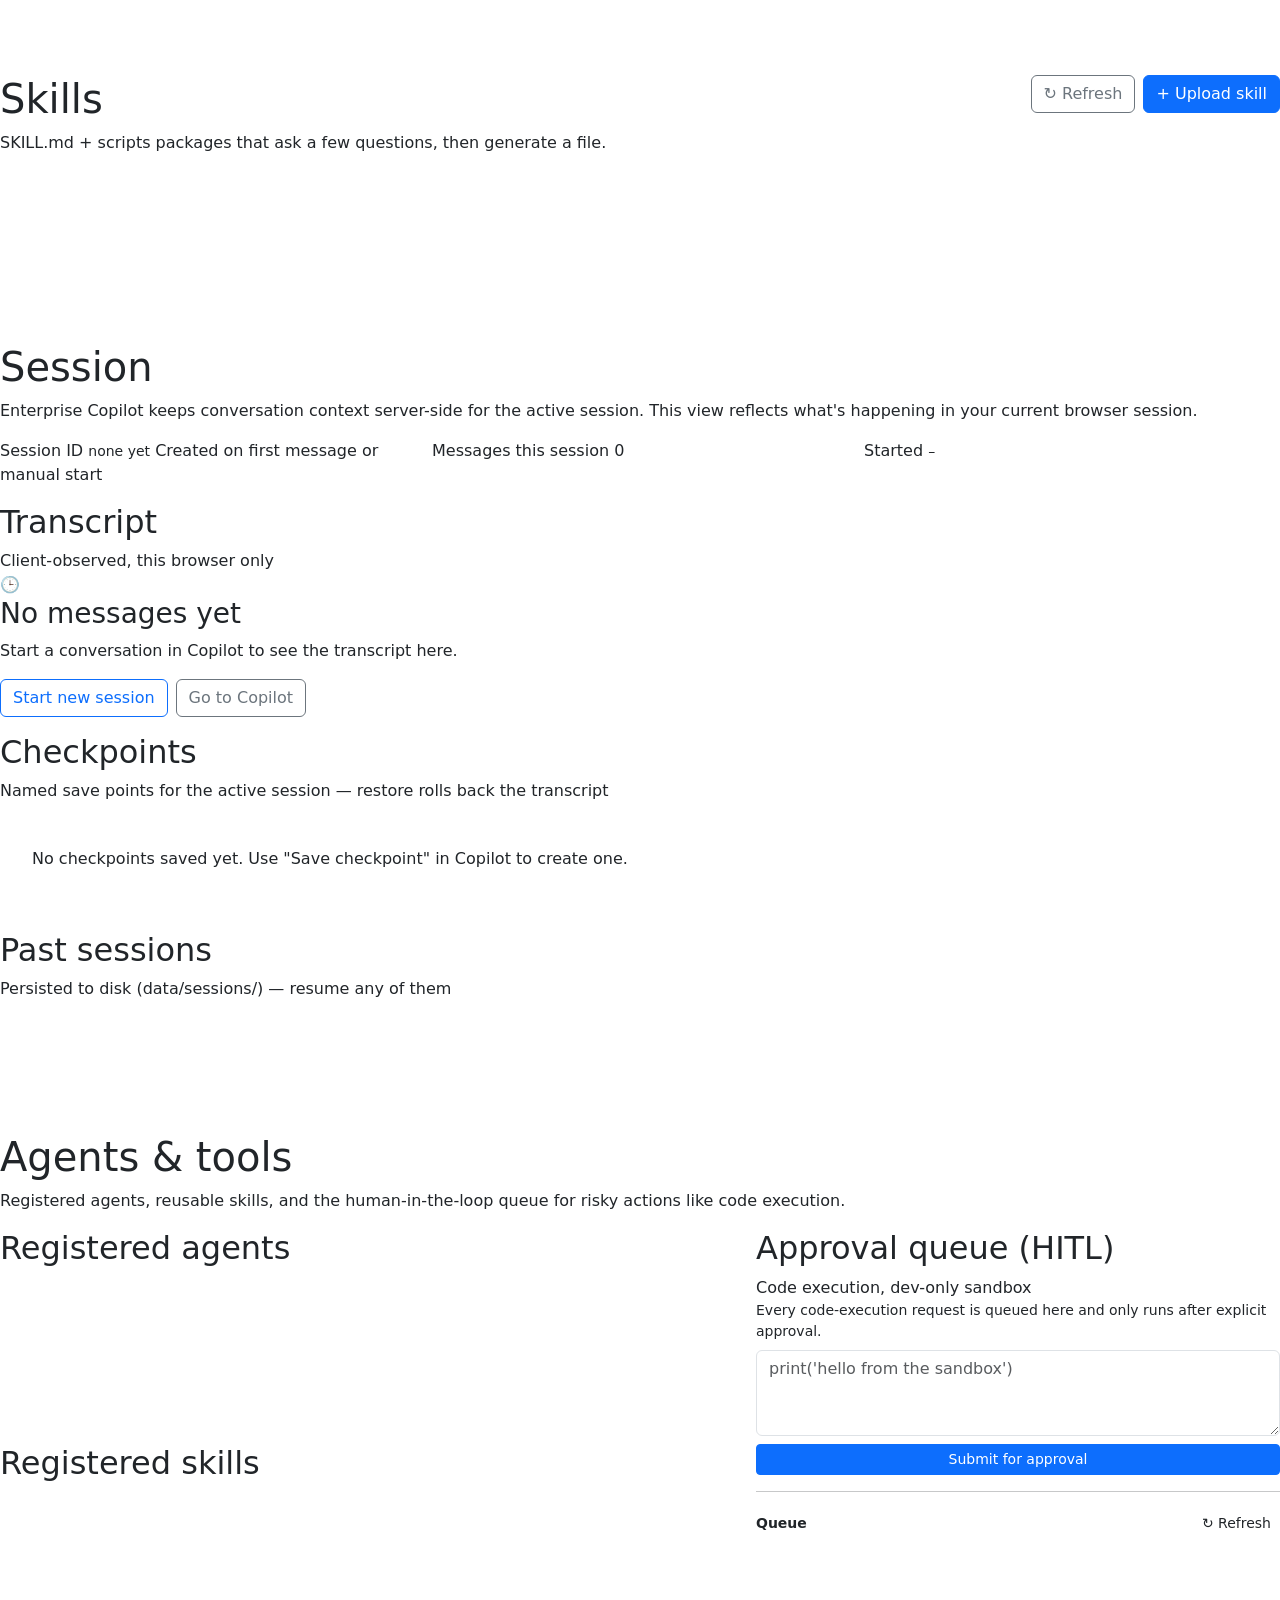
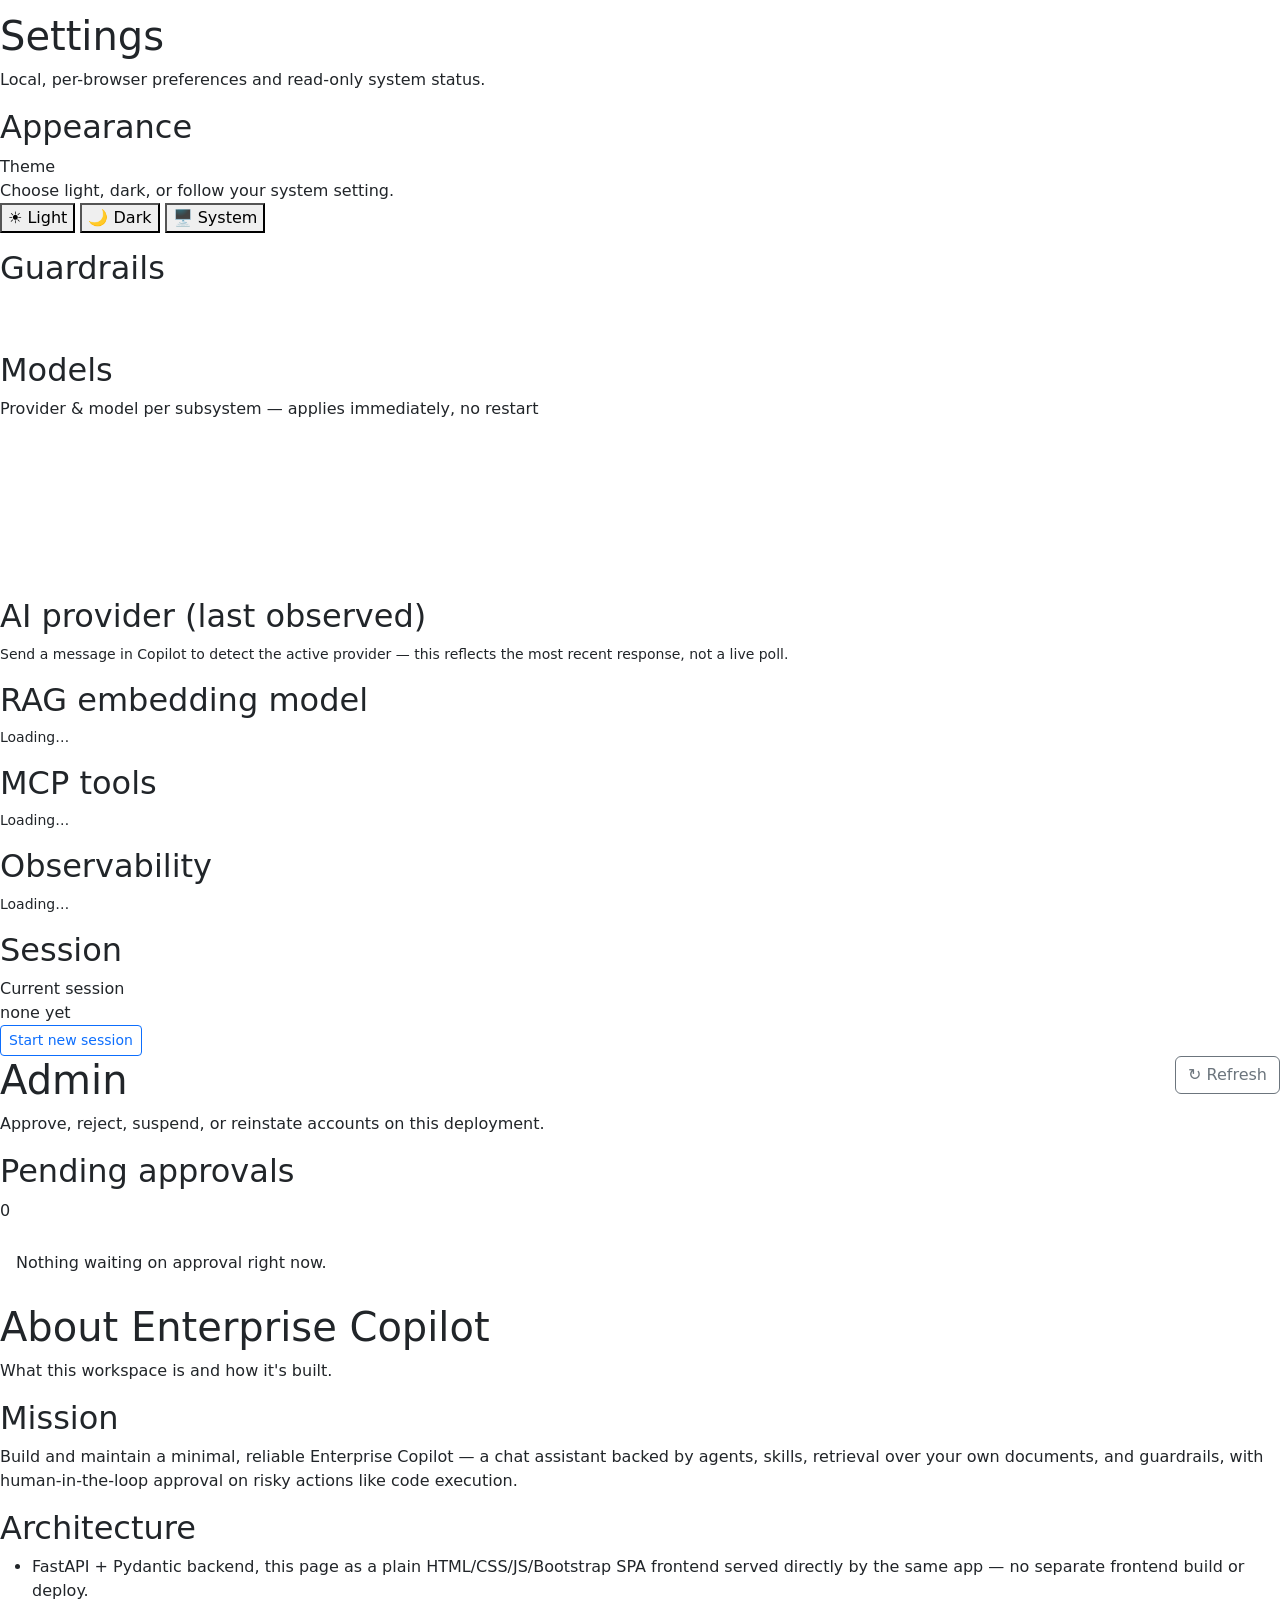
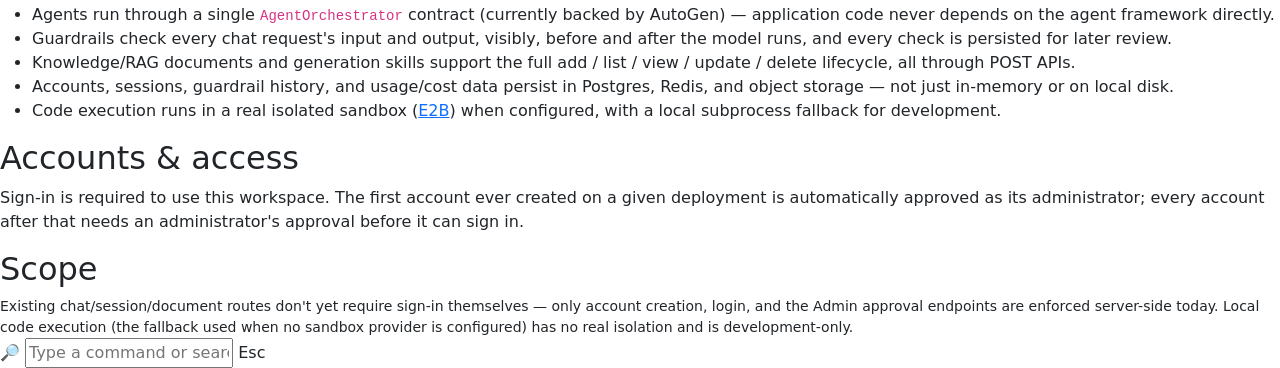
==== commit 7edf0621: "Added autonomous agent routing, auth, DB, Observability and render.yam lfor live deploy" ====
--- a/static/index.html
+++ b/static/index.html
@@ -37,7 +37,7 @@
     <div class="nav-section-label">Workspace</div>
     <ul class="nav-list">
       <li><button class="nav-link" data-view="settings"><span class="nav-icon">⚙️</span> Settings</button></li>
-      <li><button class="nav-link" data-view="login"><span class="nav-icon">🔐</span> Login</button></li>
+      <li data-requires-superadmin class="d-none"><button class="nav-link" data-view="admin"><span class="nav-icon">🛡️</span> Admin <span class="nav-badge d-none" id="adminNavBadge">0</span></button></li>
       <li><button class="nav-link" data-view="about"><span class="nav-icon">ℹ️</span> About</button></li>
     </ul>
 
@@ -71,14 +71,16 @@
 
     <div class="dropdown">
       <button class="btn btn-ghost d-flex align-items-center gap-2 px-2" data-bs-toggle="dropdown" aria-expanded="false">
-        <span class="avatar-ring">G</span>
+        <span class="avatar-ring" id="profileAvatarLabel">?</span>
       </button>
       <ul class="dropdown-menu dropdown-menu-end">
-        <li><h6 class="dropdown-header">Local session</h6></li>
+        <li><h6 class="dropdown-header" id="profileEmail">Account</h6></li>
         <li><span class="dropdown-item-text small text-muted" id="profileSessionId">No session yet</span></li>
         <li><hr class="dropdown-divider"></li>
         <li><button class="dropdown-item" id="profileNewSession">Start new session</button></li>
         <li><button class="dropdown-item" data-view-link="settings">Settings</button></li>
+        <li><hr class="dropdown-divider"></li>
+        <li><button class="dropdown-item text-danger" id="profileLogout">Sign out</button></li>
       </ul>
     </div>
   </header>
@@ -94,15 +96,7 @@
             <span class="pill pill-neutral" id="modePill"><span class="pill-dot"></span>Demo mode</span>
             <span class="session-tag" id="chatSessionTag">no session</span>
             <div class="topbar-spacer"></div>
-            <label class="composer-toggle">
-              <input type="checkbox" id="agentMode" class="form-check-input" style="margin:0">
-              Agent mode
-            </label>
-            <label class="composer-toggle" id="webSearchToggleWrap" title="Lets the agent search the live web when it decides that helps answer your question. Requires Agent mode.">
-              <input type="checkbox" id="webSearch" class="form-check-input" style="margin:0">
-              🔎 Web Search
-            </label>
-            <label class="composer-toggle" id="autoGenerateToggleWrap" title="Only applies to deck-building requests. OFF (default): a drafted deck is queued for your approval in Pending approvals before it's generated. ON: generates immediately, no approval step.">
+            <label class="composer-toggle" id="autoGenerateToggleWrap" title="Applies to deck-building requests. OFF (default): a drafted deck is queued for your approval in Pending approvals before it's generated. ON: generates immediately, no approval step.">
               <input type="checkbox" id="autoGenerate" class="form-check-input" style="margin:0">
               ⚡ Auto-generate
             </label>
@@ -118,15 +112,15 @@
             <div class="chat-welcome" id="chatWelcome">
               <div class="brand-mark">EC</div>
               <h2>How can I help today?</h2>
-              <p>Ask a direct question, or turn on Agent mode to route your request through the agent/skill/tool layer with guardrails and human approval on risky actions.</p>
+              <p>Ask anything — the router decides on its own whether your request needs the agent/skill/tool layer, with guardrails and human approval on risky actions either way.</p>
               <div class="prompt-suggestions">
                 <button class="prompt-chip" data-prompt="Summarize what this Enterprise Copilot can do today.">
                   <strong>What can you do?</strong>Get an overview of current capabilities
                 </button>
-                <button class="prompt-chip" data-prompt="please debug this &#96;&#96;&#96;print(1)&#96;&#96;&#96;" data-agent="1">
+                <button class="prompt-chip" data-prompt="please debug this &#96;&#96;&#96;print(1)&#96;&#96;&#96;">
                   <strong>Debug some code</strong>Routes to the coding agent + HITL
                 </button>
-                <button class="prompt-chip" data-prompt="What does the knowledge base say about pricing?" data-agent="1">
+                <button class="prompt-chip" data-prompt="What does the knowledge base say about pricing?">
                   <strong>Ask the knowledge base</strong>Routes to the research agent
                 </button>
                 <button class="prompt-chip" data-prompt="Reply with exactly the word: PONG">
@@ -471,33 +465,24 @@
       </div>
     </section>
 
-    <!-- ----------------------------- LOGIN VIEW (placeholder) ---------------------------- -->
-    <section class="view" id="view-login">
-      <div class="page-header">
-        <h1>Login</h1>
-        <p>A placeholder screen — this app has no real authentication in v1.</p>
-      </div>
-
-      <div class="row justify-content-center">
-        <div class="col-12 col-md-6 col-lg-4">
-          <div class="panel">
-            <div class="panel-header"><h2>Sign in</h2></div>
-            <div class="panel-body d-flex flex-column gap-3">
-              <p class="small mb-0" style="color:var(--text-faint)">
-                This form doesn't do anything yet. Enterprise Copilot v1 runs as a single local
-                workspace with no accounts, sessions are per-browser (see Sessions), and nothing
-                here is gated behind sign-in. Real authentication is future work, not wired up.
-              </p>
-              <div>
-                <label class="form-label">Email</label>
-                <input type="email" class="form-control" placeholder="you@company.com" disabled>
-              </div>
-              <div>
-                <label class="form-label">Password</label>
-                <input type="password" class="form-control" placeholder="••••••••" disabled>
-              </div>
-              <button class="btn btn-primary" disabled title="Not implemented — placeholder only">Sign in</button>
-            </div>
+    <!-- ----------------------------- ADMIN VIEW (superadmin only) ---------------------------- -->
+    <section class="view" id="view-admin">
+      <div class="page-header d-flex align-items-start justify-content-between flex-wrap gap-3">
+        <div>
+          <h1>Admin</h1>
+          <p>Approve, reject, suspend, or reinstate accounts on this deployment.</p>
+        </div>
+        <button class="btn btn-outline-secondary" id="refreshAdminPending">↻ Refresh</button>
+      </div>
+
+      <div class="panel">
+        <div class="panel-header">
+          <h2>Pending approvals</h2>
+          <span class="muted" id="adminPendingCount">0</span>
+        </div>
+        <div class="panel-body p-0" id="adminPendingContainer">
+          <div class="state-block" style="padding:28px 16px;">
+            <p style="margin:0;">Nothing waiting on approval right now.</p>
           </div>
         </div>
       </div>
@@ -507,7 +492,7 @@
     <section class="view" id="view-about">
       <div class="page-header">
         <h1>About Enterprise Copilot</h1>
-        <p>Phase 0 · v1 — what this workspace is and how it's built.</p>
+        <p>What this workspace is and how it's built.</p>
       </div>
 
       <div class="panel mb-3">
@@ -525,14 +510,32 @@
         <div class="panel-header"><h2>Architecture</h2></div>
         <div class="panel-body">
           <ul class="mb-0">
-            <li>FastAPI + Pydantic backend, this page as a plain HTML/CSS/JS/Bootstrap SPA frontend.</li>
+            <li>FastAPI + Pydantic backend, this page as a plain HTML/CSS/JS/Bootstrap SPA frontend
+              served directly by the same app — no separate frontend build or deploy.</li>
             <li>Agents run through a single <code>AgentOrchestrator</code> contract (currently backed by
               AutoGen) — application code never depends on the agent framework directly.</li>
             <li>Guardrails check every chat request's input and output, visibly, before and after
-              the model runs — a Phase 0 feature, not a placeholder.</li>
+              the model runs, and every check is persisted for later review.</li>
             <li>Knowledge/RAG documents and generation skills support the full add / list / view /
               update / delete lifecycle, all through POST APIs.</li>
+            <li>Accounts, sessions, guardrail history, and usage/cost data persist in Postgres,
+              Redis, and object storage — not just in-memory or on local disk.</li>
+            <li>Code execution runs in a real isolated sandbox (<a href="https://e2b.dev" target="_blank" rel="noopener">E2B</a>)
+              when configured, with a local subprocess fallback for development.</li>
           </ul>
+        </div>
+      </div>
+
+      <div class="panel mb-3">
+        <div class="panel-header"><h2>Accounts &amp; access</h2></div>
+        <div class="panel-body">
+          <p class="mb-0">
+            Sign-in is required to use this workspace. The first account ever created on a given
+            deployment is automatically approved as its administrator; every account after that
+            needs an administrator's approval<span data-requires-superadmin class="d-none"> (see the
+            <button type="button" class="btn btn-link p-0 align-baseline" data-view-link="admin">Admin</button> tab)</span>
+            before it can sign in.
+          </p>
         </div>
       </div>
 
@@ -540,9 +543,10 @@
         <div class="panel-header"><h2>Scope</h2></div>
         <div class="panel-body">
           <p class="mb-0 small" style="color:var(--text-faint)">
-            v1 keeps infrastructure in-memory or file-backed locally rather than a real database or
-            production sandbox — local code execution is development-only. This About page and the
-            Login page are static; there is no account system behind either yet.
+            Existing chat/session/document routes don't yet require sign-in themselves — only account
+            creation, login, and the Admin approval endpoints are enforced server-side today. Local
+            code execution (the fallback used when no sandbox provider is configured) has no real
+            isolation and is development-only.
           </p>
         </div>
       </div>
